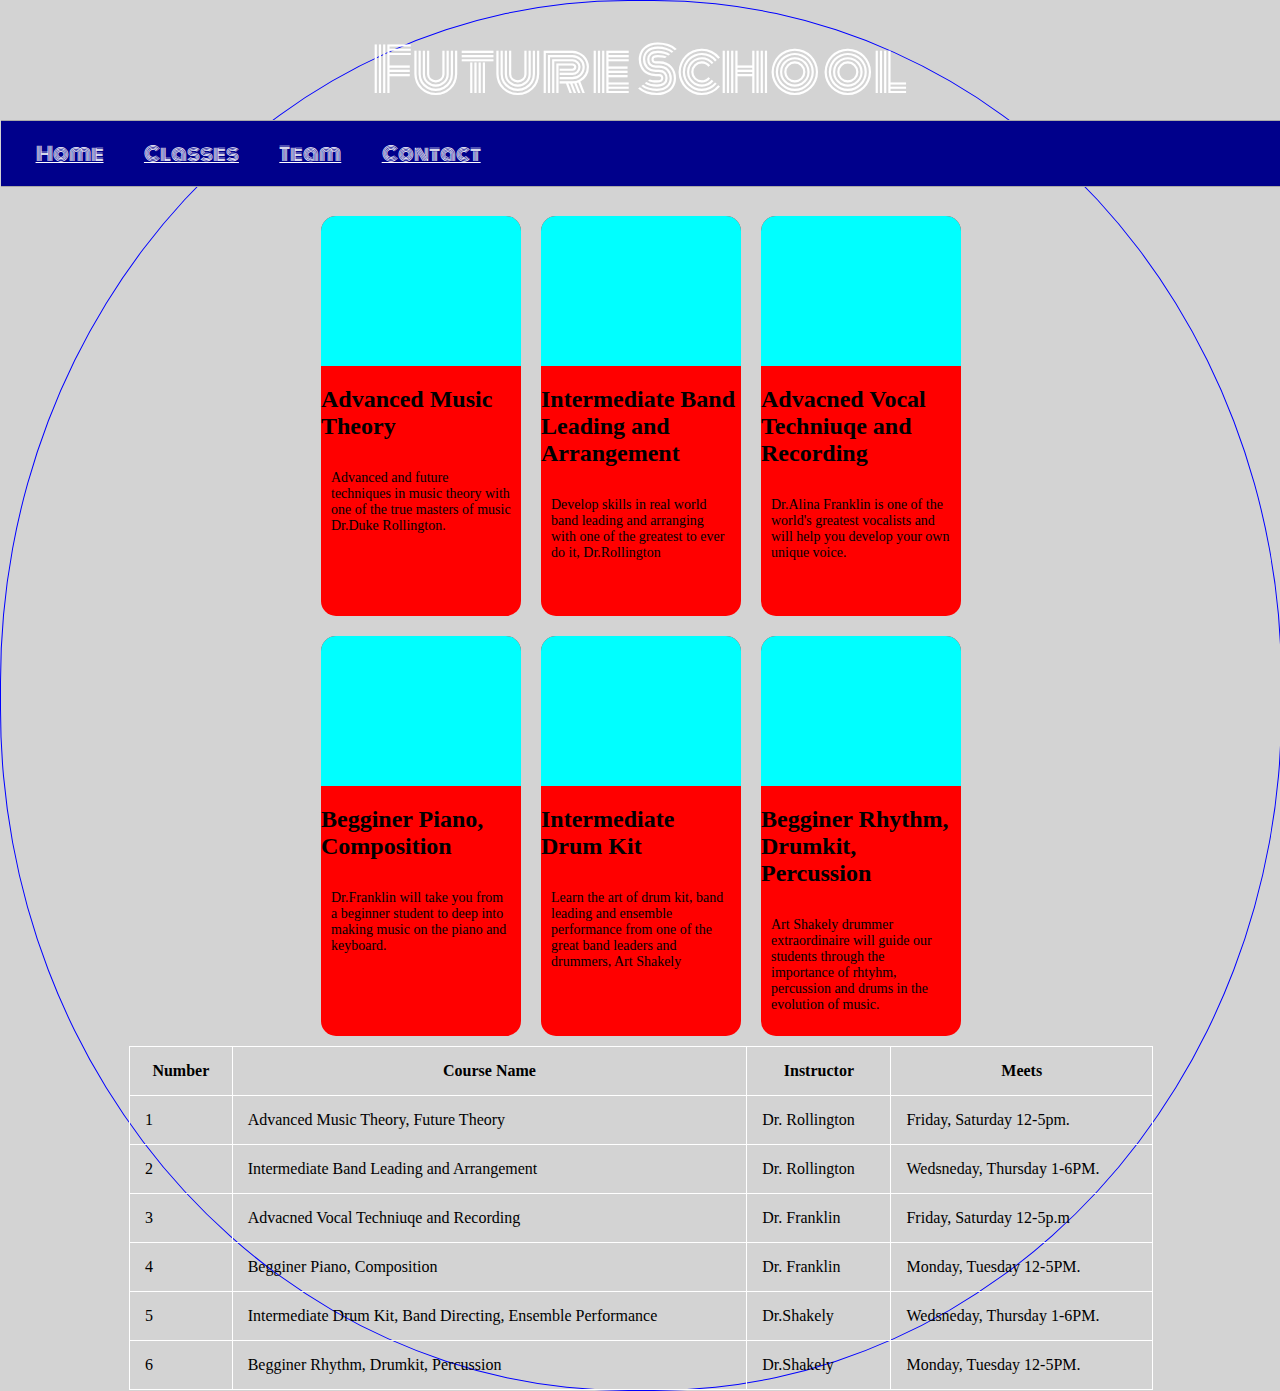
==== Fed1SmallBizProject/classes.html @ 97f04247 "12921 Changes" ====
﻿<!DOCTYPE html>
<html>
<head>  
    <link href="CSS/classStyleSheet1.css" rel="stylesheet" />

    <meta charset="utf-8" />
    <title></title>
</head>
<body class="bodyfaculty">

    <nav class="teamnav">
        <h1>
            Future School
        </h1>
        <ul>
            <li>
                <a href="index.html">Home</a>
            </li>
            <li>
                <a href="classes.html">Classes</a>
            </li>
            <li>
                <a href="team.html">Team</a>
            </li>
            <li>
                <a href="contact.html">Contact</a>
            </li>
        </ul>
    </nav>
    <section class="container">
        <div class="card">
            <div class="card-image car-1">

            </div>
            <h2>Advanced Music Theory</h2>
            <p>Advanced and future techniques in music theory with one of the true masters of music Dr.Duke Rollington.</p>
        </div>
        <div class="card">
            <div class="card-image car-2"></div>
            <h2>Intermediate Band Leading and Arrangement</h2>
            <p>Develop skills in real world band leading and arranging with one of the greatest to ever do it, Dr.Rollington</p>
        </div>
        <div class="card">
            <div class="card-image car-3"></div>
            <h2>Advacned Vocal Techniuqe and Recording</h2>
            <p>Dr.Alina Franklin is one of the world's greatest vocalists and will help you develop your own unique voice.</p>
        </div>


    </section>

    <section class="container">
        <div class="card">
            <div class="card-image car-4">

            </div>
            <h2>Begginer Piano, Composition</h2>
            <p>Dr.Franklin will take you from a beginner student to deep into making music on the piano and keyboard.</p>
        </div>
        <div class="card">
            <div class="card-image car-5"></div>
            <h2>Intermediate Drum Kit</h2>
            <p>Learn the art of drum kit, band leading and ensemble performance from one of the great band leaders and drummers, Art Shakely</p>
        </div>
        <div class="card">
            <div class="card-image car-6"></div>
            <h2>Begginer Rhythm, Drumkit, Percussion</h2>
            <p>Art Shakely drummer extraordinaire will guide our students through the importance of rhtyhm, percussion and drums in the evolution of music.</p>
        </div>
    </section>


    <table>
        <thead>
            <tr>
                <!--<th rowspan="1" colspan="2">Article</th>-->
                <!--<th rowspan="2" colspan="2">Table</th>-->
                <!--<th rowspan="1" colspan="2">Article</th>-->
                <!--<th rowspan="2" colspan="2">Table</th>-->
            </tr>
            <tr>
                <th rowspan="2">Number</th>
                <th rowspan="2">Course Name</th>
                <th rowspan="2">Instructor</th>
                <th rowspan="2">Meets</th>
            </tr>
        </thead>
        <tbody>
            <tr>
                <td>1</td>
                <td>Advanced Music Theory, Future Theory</td>
                <td>Dr. Rollington</td>
                <td>Friday, Saturday 12-5pm.</td>
                <!--<td>1</td>
                <td>2</td>
                <td>3</td>
                <td>4</td>-->

            </tr>
            <tr>
                <td>2</td>
                <td>Intermediate Band Leading and Arrangement</td>
                <td>Dr. Rollington</td>
                <td>Wedsneday, Thursday 1-6PM.</td>

            </tr>
            <tr>
                <td>3</td>
                <td>Advacned Vocal Techniuqe and Recording</td>
                <td>Dr. Franklin</td>
                <td>Friday, Saturday 12-5p.m</td>

            </tr>
            <tr>
                <td>4</td>
                <td>Begginer Piano, Composition</td>
                <td>Dr. Franklin</td>
                <td>Monday, Tuesday 12-5PM.</td>

            </tr>
            <tr>
                <td>5</td>
                <td>Intermediate Drum Kit, Band Directing, Ensemble Performance</td>
                <td>Dr.Shakely</td>
                <td>Wedsneday, Thursday 1-6PM.</td>


            </tr>
            <tr>
                <td>6</td>
                <td>Begginer Rhythm, Drumkit, Percussion</td>
                <td>Dr.Shakely</td>
                <td>Monday, Tuesday 12-5PM.</td>


            </tr>

        </tbody>
    </table>

</body>
</html>
---- Fed1SmallBizProject/CSS/classStyleSheet1.css ----
﻿@import url(https://fonts.googleapis.com/css?family=Lato:300,400,700);


@import url('https://fonts.googleapis.com/css2?family=Architects+Daughter&family=Monoton&family=Space+Mono&display=swap');

/*
    font-family: 'Architects Daughter', cursive;
font-family: 'Monoton', cursive;
font-family: 'Space Mono', monospace;
*/



/*#region H tag, Body */

.bodyfaculty {
    background-color: lightgrey;
    /*background: linear-gradient(48, 114, 98, 1);*/
    width: 100%;
    height: 100%;
    border: 1px solid blue;
    border-radius: 49%;
    margin: 0 auto;
    /*background-image: linear-gradient( blue, orange);*/
}
/*body {
    background: #c79dff;
    color: black;
    font-family: 'Lato', Arial, sans-serif;
}*/

h1 {
    font: 3em 'Monoton', cursive;
    /*font-family: "proxima-nova",sans-serif;*/
    letter-spacing: -0.01em;
    font-weight: 500;
    font-style: normal;
    font-size: 60px;
    margin-left: -3px;
    line-height: 1em;
    color: #fff;
    text-align: center;
    margin-bottom: 8px;
    text-rendering: optimizeLegibility;
}



p {
    font-size: 14px;
}

/*#endregion */


/*#region nav style */

nav ul {
    font: 1.2em 'monoton',cursive;
    background-color: darkblue;
    padding: .8em;
    border-top: 1px solid darkgray;
    border-bottom: 1px solid darkgray;
}

    nav ul li:hover {
        background-color: orange;
        border-radius: 10%;
    }

    nav ul li {
        display: inline-block;
    }

        nav ul li a {
            padding: .1em 1em;
            display: block;
            color: white;
        }



/*#endregion */



/*#region flexbox */
/*.flex-container {
    /* We first create a flex layout context */
/*display: flex;*/
/* Then we define the flow direction 
     and if we allow the items to wrap 
   * Remember this is the same as:
   * flex-direction: row;
   * flex-wrap: wrap;
   */
/*flex-flow: row wrap;*/
/* Then we define how is distributed the remaining space */
/*justify-content: space-around;
    padding: 0;
    margin: 10rem;
    list-style: none;
}

.flex-item {
    background: tomato;
    padding: 3px;
    width: 200px;
    height: 350px;
    margin-top: 10px;
    line-height: 150px;
    color: white;
    font-weight: bold;
    font-size: 10px;
    text-align: center;
}*/ */
/*#endregion */
* {
    box-sizing: border-box;
    padding: 0;
    margin: 0;
}

/*body {
    background: rbg(27, 27, 27);
}*/

.container {
    display: flex;
    justify-content: center;
}

.card {
    background: red;
    width: 200px;
    height: 400px;
    margin: 10px;
    border-radius: 15px;
}

.card-image {
    background-color: aqua;
    height: 150px;
    margin-bottom: 15px;
    border-radius: 15px 15px 0 0;
}

.car-1 {
    background-image: url('../images/Music theory (2).png');
    no-repeat;
    /*overflow: hidden;*/
    /*align-content: center;*/
}

.car-2 {
    background-image: url('../images/Duke bandleading (1).png');
    align-content: center;
}

.car-3 {
    background-image: url('../images/Franklin singing (2).png');
    align-content: center;
}

.car-4 {
    background-image: url('../images/piano (1).png');
    no-repeat;
    /*overflow: hidden;*/
    /*align-content: center;*/
}

.car-5 {
    background-image: url('../images/blakey playing (1).png');
    align-content: center;
}

.car-6 {
    background-image: url('../images/percussion (1).png');
    align-content: center;
}

.card p {
    padding: 10px;
    padding: 10px;
}

table {
    width: 80%;
    margin: auto;
}

table, th, td {
    border: 1px solid #fff;
    border-collapse: collapse;
}

th, td {
    padding: 15px;
}
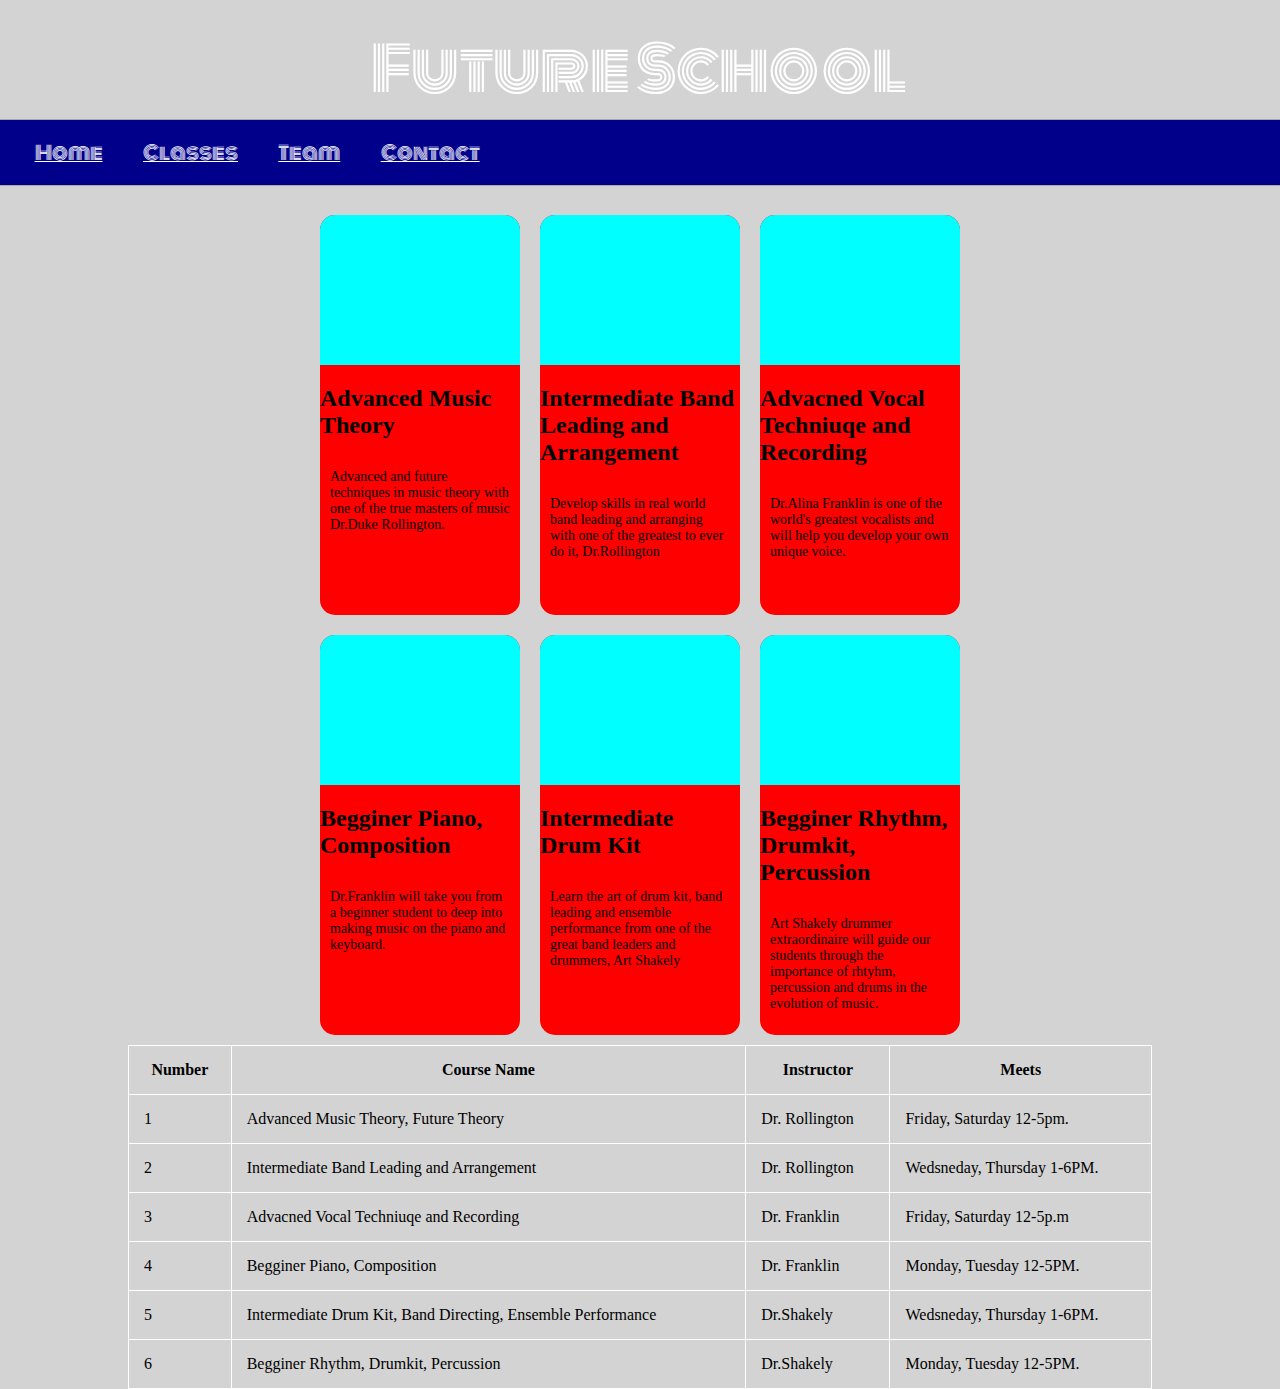
==== commit feca6d8a: "commit 121321" ====
--- a/Fed1SmallBizProject/classes.html
+++ b/Fed1SmallBizProject/classes.html
@@ -29,6 +29,7 @@
     </nav>
     <section class="container">
         <div class="card">
+            <a href= #advancedmusictheory></a>
             <div class="card-image car-1">
 
             </div>
@@ -86,7 +87,7 @@
             </tr>
         </thead>
         <tbody>
-            <tr>
+            <tr id="advancedmusictheory">
                 <td>1</td>
                 <td>Advanced Music Theory, Future Theory</td>
                 <td>Dr. Rollington</td>
--- a/Fed1SmallBizProject/CSS/classStyleSheet1.css
+++ b/Fed1SmallBizProject/CSS/classStyleSheet1.css
@@ -18,8 +18,8 @@
     /*background: linear-gradient(48, 114, 98, 1);*/
     width: 100%;
     height: 100%;
-    border: 1px solid blue;
-    border-radius: 49%;
+    /*border: 1px solid blue;*/
+    /*border-radius: 49%;*/
     margin: 0 auto;
     /*background-image: linear-gradient( blue, orange);*/
 }
